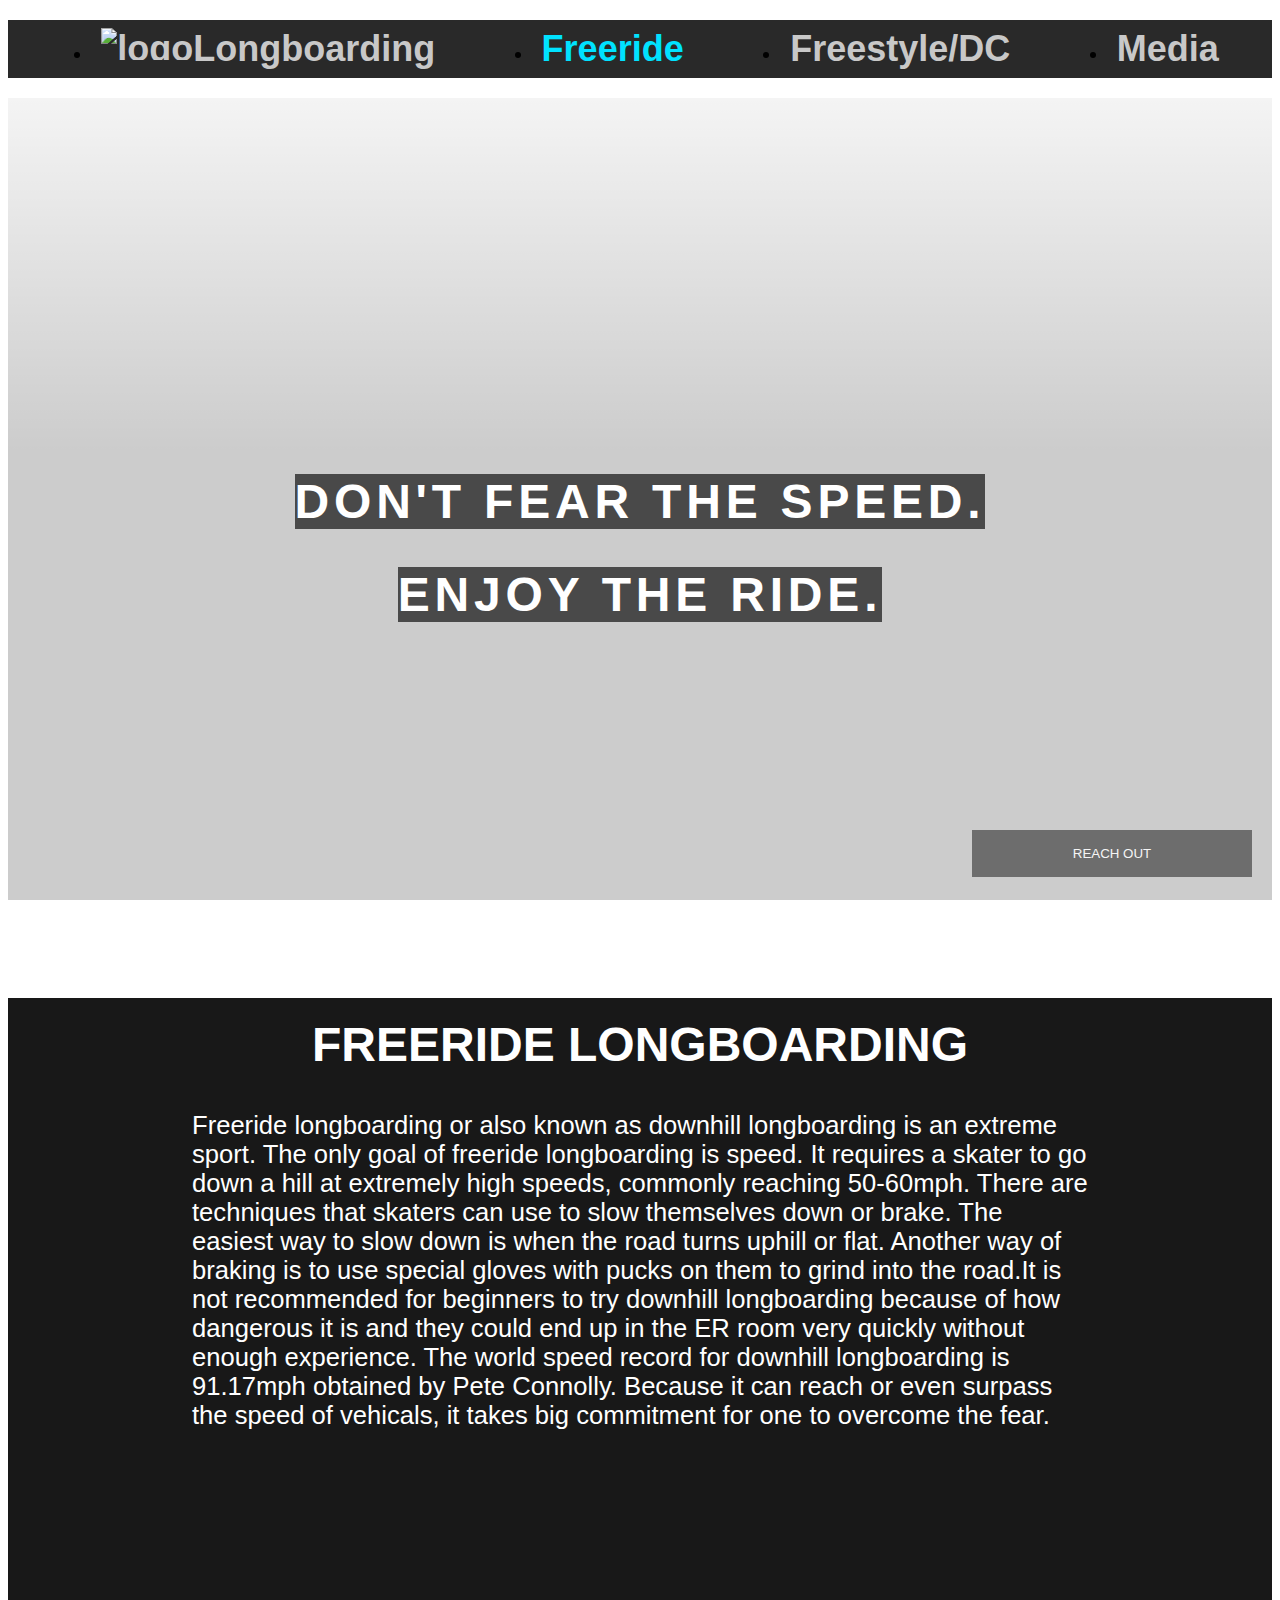
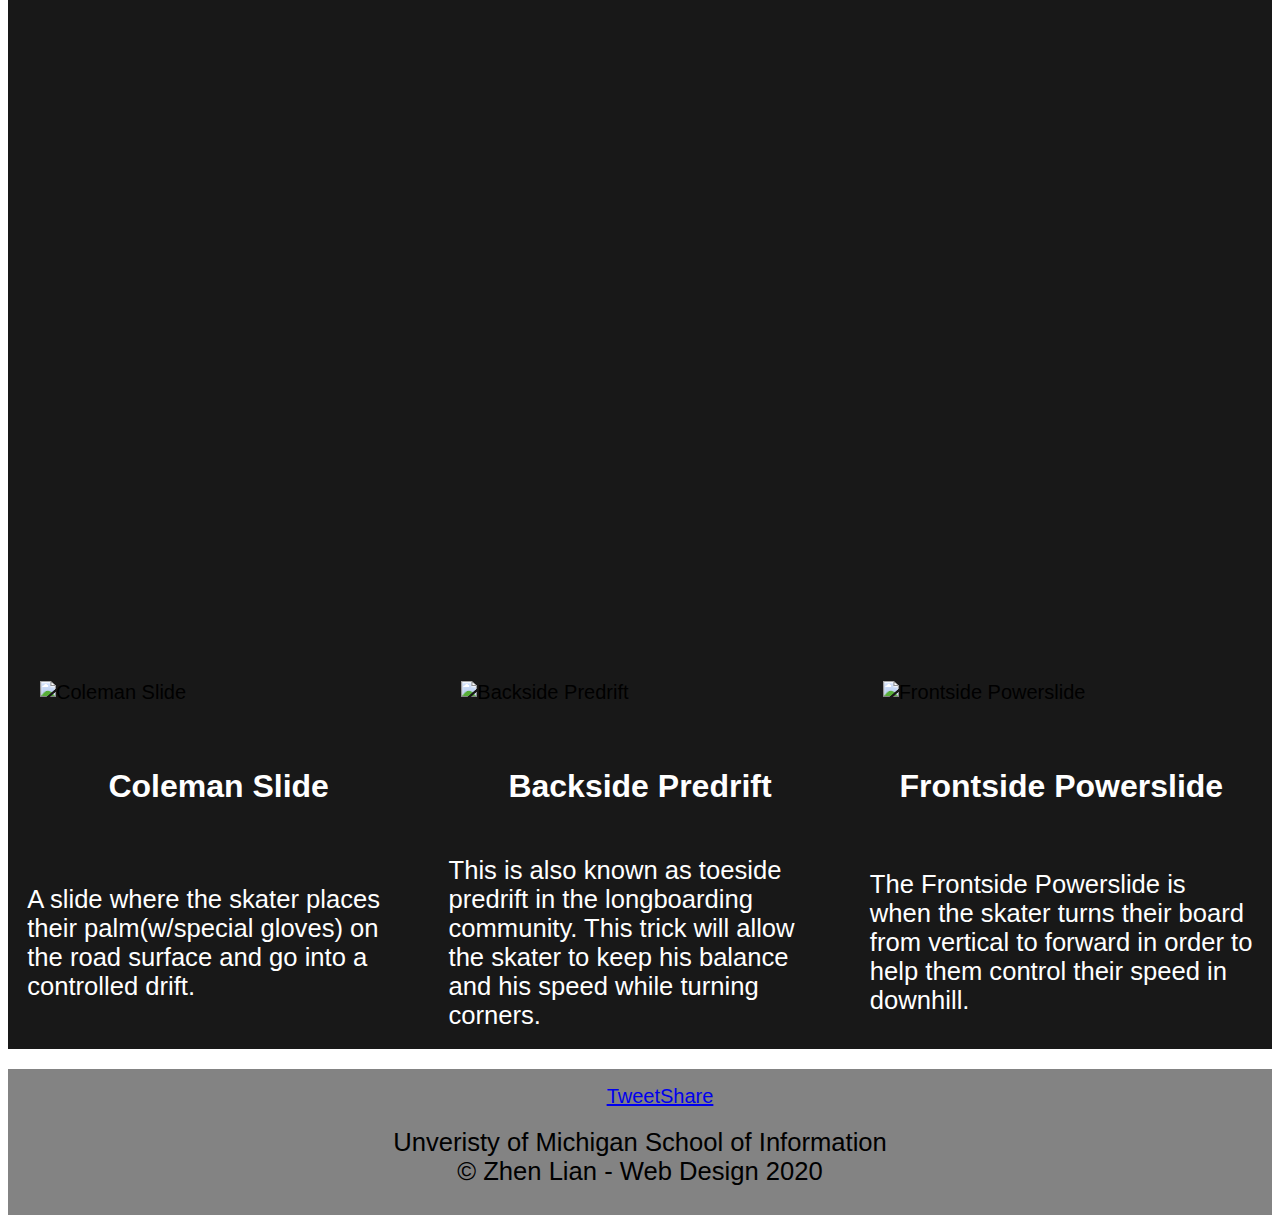
==== freeride.html @ 99d395de "freeride and dc page" ====
<!DOCTYPE html>
<html lang='en'>
    <head>
    <meta charset='utf-8'>
    <meta name='viewport' content='width=device-width, initial-scale=1.0'>
    <link rel='stylesheet' type='text/css' href='css/html5reset.css'>
    <link rel='stylesheet' type='text/css' href='css/style.css'>
    <link rel='shortcut icon' type='image/png' href='images/logo_icon.png'/> <!--http://www.clker.com/clipart-longboarding.html--><!--By Jon Schnabl 2011-->
    <script src='javascript.js'></script>
    <title>Longboarding</title>
    </head>
    <body>
        <header>
            <nav>
                <ul class='nav_bar'>
                    <li><a href='index.html'>
                        <img src='images/logo_icon.png' alt='logo' id='nav_logo'/> <!--http://www.clker.com/clipart-longboarding.html--><!--By Jon Schnabl 2011-->
                        Longboarding</a></li>
                    <li><a class='current' href='freeride.html'>Freeride</a></li>
                    <li><a href='freestyle.html'>Freestyle/DC</a></li>
                    <li><a href='media.html'>Media</a></li>
                </ul>
            </nav>
        </header>
        <main>
            <div class='parallax'>
                <h1>don't fear the speed.</h1>
                <h1>enjoy the ride.</h1>
            </div>
            <div class='freeride_content'>
                <h2>Freeride Longboarding</h2>
                <p>Freeride longboarding or also known as downhill longboarding is an extreme sport. The only goal
                    of freeride longboarding is speed. It requires a skater to go down a hill at extremely high
                    speeds, commonly reaching 50-60mph. There are techniques that skaters can use to slow themselves
                    down or brake. The easiest way to slow down is when the road turns uphill or flat. Another way
                    of braking is to use special gloves with pucks on them to grind into the road.It is not 
                    recommended for beginners to try downhill longboarding because of how dangerous it is and they 
                    could end up in the ER room very quickly without enough experience. The world speed record 
                    for downhill longboarding is 91.17mph obtained by Pete Connolly. Because it can reach or even 
                    surpass the speed of vehicals, it takes big commitment for one to overcome the fear.
                </p>
                <iframe id='yt_vid' src="https://www.youtube.com/embed/yxGcDILnf7Q" frameborder="0" allow="accelerometer; autoplay; clipboard-write; encrypted-media; gyroscope; picture-in-picture" allowfullscreen></iframe>
                <div class='img_container'>
                <div id='fr_image1'>
                    <img src='images/coleman_slide.jpg' alt='Coleman Slide'/> <!--https://commons.wikimedia.org/wiki/File:Ben_Lawson_Longbording.jpg  By: Ben Lawson-->
                </div>   
                    <h3>Coleman Slide</h3>
                    <p>A slide where the skater places their palm(w/special gloves) on the road surface and 
                        go into a controlled drift.
                    </p>
                <div id='fr_image2'>
                    <img src='images/backside_predrift.jpg' alt='Backside Predrift'/> <!--https://commons.wikimedia.org/wiki/File:Longboard.JPG  By: Calixtocapi-->
                </div>    
                    <h3>Backside Predrift</h3>
                    <p>This is also known as toeside predrift in the longboarding community. This trick will
                        allow the skater to keep his balance and his speed while turning corners.
                    </p>
                <div id='fr_image3'>    
                    <img src='images/frontside_powerslide.jpg' alt='Frontside Powerslide'/> <!--Royalty Free-->
                </div>    
                    <h3>Frontside Powerslide</h3>
                    <p>The Frontside Powerslide is when the skater turns their board from vertical to 
                        forward in order to help them control their speed in downhill.
                    </p>
                </div>
            </div>
            <div>
                <button class='open-btn' onclick='openForm()'>REACH OUT</button>
                <div class='form_popup' id = 'popup_form'>
                    <form action ='https://formspree.io/f/xjvprprk' class='form_container' method = 'POST'>
                    <fieldset>
                        <legend>Message</legend>
                        <label for="name">Your Name</label>
                        <input type="text" placeholder="Enter Your Name" id = "name" name = "Name" required>

                        <label for="email">Your Email</label>
                        <input type="email" placeholder="Enter Your Email" id = "email" name = "Email" required>

                        <label for="phone">Phone Number (ex: 123-456-7890)</label>
                        <input type="tel" id = "phone" name = "tel" placeholder="123-456-7890" pattern="[0-9]{3}-[0-9]{3}-[0-9]{4}">

                        <label for="message">Message</label>
                        <textarea id = "message" name = "Message" placeholder="Enter your message" required></textarea>

                        <input type="submit"  class='btn_send' value="Send the message">
                        <button type='submit' class='btn_cancel' onclick='closeForm()'>Close</button>
                    </fieldset>
                    </form>
                </div>
            </div>
        </main>
        <footer>
            <div class = 'social_media'>
                <ul>
                    <li> <!--Twitter share -->
                        <a href="https://twitter.com/share?ref_src=twsrc%5Etfw" class="twitter-share-button" data-text="Check out this awesome site about longboarding" data-url="https://zlian123.github.io/Final-Portfolio" data-hashtags="longboarding" data-show-count="false">Tweet</a><script async src="https://platform.twitter.com/widgets.js" charset="utf-8"></script>
                    </li>
                    <li> <!--Facebook share -->
                        <div id="fb-root"></div>
                        <script async defer crossorigin="anonymous" src="https://connect.facebook.net/en_US/sdk.js#xfbml=1&version=v8.0" nonce="elvCgFnd"></script>
                        <div class="fb-share-button" data-href="https://zlian123.github.io/Final-Portfolio" data-layout="button_count" data-size="small"><a target="_blank" href="https://www.facebook.com/sharer/sharer.php?u=https%3A%2F%2Fdevelopers.facebook.com%2Fdocs%2Fplugins%2F&amp;src=sdkpreparse" class="fb-xfbml-parse-ignore">Share</a></div>
                    </li>
                    <li> <!--Pinterest save-->
                        <script async defer src="//assets.pinterest.com/js/pinit.js"></script>
                        <a data-pin-do="buttonBookmark" href="https://www.pinterest.com/pin/create/button/"></a>
                    </li>
                </ul>
            </div>
            <p>Unveristy of Michigan School of Information <br/>
                &copy; Zhen Lian - Web Design 2020</p>
        </footer>
    </body>
</html>
---- css/style.css ----
html{
    font-family: helvetica, arial, sans-serif;
}

body{
    font-size: 16px;
}

h1, h2{
    font-size:2rem;
    color: #247bc2;
    text-transform: uppercase;
    margin: 1.2rem;
}

h3 {
    font-size: 1.5rem;
}
/* fix paragraph tabs */
p {
    margin: 1.2rem;
    font-size: 1.2rem;
}

.media_content h1 {
    text-align: center;
}

.nav_bar{
    display: flex;
    flex-wrap: wrap;
    justify-content: space-around;
    align-items: center;
    flex-direction: column;
    background-color: #292929;
}

.nav_bar img{
    height: 1.4rem;
    width: auto;
}

.nav_bar a{
    display: flex;
    padding: 0.5rem;
    font-size: 1.6rem;
    font-weight: bold;
    text-decoration: none;
    color: #c8c8c8;
    transition: 0.2s ease color;
}

.nav_bar a:hover, .nav_bar a:focus{
    color:#d87093;
}

.nav_bar .current {
    color:#00e2ff;
}

/* index page */
#longboard_video {
    width: 100%;
    height: auto;
}

#pause_video{
    position: absolute;
    padding: 0.35em 1.2em;
    border: 0.1em solid rgb(255, 255, 255, 0.5);
    margin: 0 0.3em 0.3em 0;
    border-radius: 0.3em;
    box-sizing: border-box;
    text-decoration: none;
    font-weight:300;
    font-size: 1.4rem;
    color: rgb(255, 255, 255);
    transition: all 0.2s;
    background-color: rgba(82, 82, 82, 0.3);
    }
div.overlay {
    display: flex;
    justify-content: center;
    align-items: center;
}

#pause_video:hover {
    color: #000000;
    background-color: #ffffff;
}

.index_content {
    display: grid;
    grid-template-columns: repeat(2, 1fr);
}

.index_content p {
    background: #fafafa;
    border: 10px solid #fafafa;
    outline: 3px solid #333;
    box-shadow: 15px 15px #247bc2;
    margin-bottom: 3rem;
}

.index_content h1 {
    grid-column: 1 / span 2;
    grid-row: 1 / span 1;
}

.index_content h2 {
    grid-column: 1 / span 2;
    grid-row: 4 / span 1;
}

.index_content p:first-of-type {
    grid-column: 1 / span 2;
    grid-row: 2 / span 1;
}

.index_content p:nth-of-type(2) {
    grid-column: 1 / span 2;
    grid-row: 5 / span 1;
}

#longboard{
    width: 90%;
    height: auto;
    margin: 0;
    grid-column: 1 / span 1;
    grid-row: 3 / span 1;
    border: 10px solid;
    border-image: linear-gradient(to bottom, #247bc2, #d87093 20%, rgba(0,0,0,0)) 1;
    padding: 0 0 30px;
    background-clip: content-box;
}

#skateboard {
    width: 90%;
    height: auto;
    margin: 0;
    grid-column: 2 / span 1;
    grid-row: 3 / span 1;
    border: 10px solid;
    border-image: linear-gradient(to bottom, #247bc2, #d87093 20%, rgba(0,0,0,0)) 1;
    padding: 0 0 30px;
    background-clip: content-box;
}

#surfing {
    width: 90%;
    height: auto;
    margin: 0;
    grid-column: 1 / span 1;
    grid-row: 6 / span 1;
    /* fix surfing img size */
    border: 10px solid;
    border-image: linear-gradient(to bottom, #247bc2, #d87093 20%, rgba(0,0,0,0)) 1;
    padding: 0 0 30px;
    background-clip: content-box;
}

#idownhill {
    width: 90%;
    height: auto;
    margin: 0;
    grid-column: 2 / span 1;
    grid-row: 6 / span 1;
    border: 10px solid;
    border-image: linear-gradient(to bottom, #247bc2, #d87093 20%, rgba(0,0,0,0)) 1;
    padding: 0 0 30px;
    background-clip: content-box;
}


/* freeride page */
.parallax h1{
    color:rgb(255, 255, 255);
    letter-spacing: 0.1em;
    background-color: rgba(0, 0, 0, 0.644);
}

.parallax {
    display: flex;
    align-items: center;
    justify-content: center;
    flex-direction: column;
    background-image: linear-gradient(rgba(0, 0, 0, 0)   0%, rgba(0, 0, 0, 0.2), rgba(0, 0, 0, 0.2)), url('../images/downhill.jpg'); /*Royalty Free from Unsplash*/
    min-height: 100vh;
    background-attachment: fixed;
    background-position: center;
    background-repeat: no-repeat;
    background-size: cover;
    color: white;
    letter-spacing: 0.3em;
    text-align: center;
}

.freeride_content{
    background-color: #181818;
    background-attachment: scroll;
    background-size: cover;
    display: flex;
    align-items: center;
    justify-content: center;
    flex-direction: column;
}

.freeride_content p, .freeride_content h2, .freeride_content h3{
    color: #ffffff;
    display: flex;
    justify-content: center;
}

.freeride_content iframe {
    width: 100%;
    height: 30em;
}

.freeride_content img {
    height: 100%;
    width: 90%;
    margin: 2rem;
}

/* freestyle page */
.dc_content p {
    background: #fafafa;
    border: 10px solid #fafafa;
    outline: 3px solid #333;
    box-shadow: 15px 15px #247bc2;
    margin-bottom: 3rem;
}

.video {
    padding-top: 2%;
}

.video blockquote, .video iframe {
    width: 100%;
    /* Override instagram video inline style*/
    max-height: none!important;
    max-width: none!important;
}

.video_gallery {
    width: 100%;
    display: grid;
    justify-items: start;
    grid-template-columns: 1.5fr 1fr 1.5fr;
}

.video_gallery label:first-of-type {
    grid-column: 3 / span 1;
}

.video_gallery label:nth-last-of-type(2) {
    grid-column: 2 / span 1;
}

.video_gallery label:nth-last-of-type(3) {
    grid-column: 1 / span 1;
}

.video_gallery .video {
    animation: 1200ms fadeOut ease;
    animation-fill-mode: both;
    opacity: 0;
    transition: all 300ms ease;
    grid-row: 2 / span 1;
    grid-column: 1 / span 3;
}

.video_gallery input[type='radio'] {
    opacity: 0;
}

.video_gallery label {
    color: #000000;
    font-size: 1.5rem;
    font-weight: 400;
    border-bottom: 1px outset #CCCCCC;
    width: 100%;
    grid-row: 1 / span 1;
    text-align: center;
}

.video_gallery input[type='radio']:checked+label {
    /* color: #e41f35; */
}

.video_gallery input[type='radio']:checked+label:before {
    content: '🛹';
}

#video1:checked ~ .video1, #video2:checked ~ .video2, #video3:checked ~ .video3{ /* sibling*/
    animation: 1200ms fadeIn ease;
    animation-fill-mode: both;
    opacity: 1;
}

@keyframes fadeOut {
    0% {
      display: block;
      opacity: 1;
      width: 100%;
    }
    50% {
      display: block;
      opacity: 0;
      width: 100%;
    }
    100% {
      display: none;
      opacity: 0;
      width: 0;
      height: 0;
    }
  }
  @keyframes fadeIn {
    0% {
      opacity: 0;
      width: 0;
    }
    50% {
      display: none;
      opacity: 0;
      width: 100%;
    }
    100% {
      display: block;
      height: 100%;
      opacity: 1;
      width: 100%;
    }
  }

/* fix last photo */
/* media page */
div#image_gallery {
    display: grid;
    grid-template-columns: repeat(1, 1fr);
    grid-gap: 1rem;
    grid-template-rows: repeat(1, 1fr);
}

#image_gallery .image1, #image_gallery .image2, #image_gallery .image3, #image_gallery .image4, 
#image_gallery .image5, #image_gallery .image6, #image_gallery .image7, #image_gallery .image8, 
#image_gallery .image9, #image_gallery .image10, #image_gallery .image11 {
    overflow: hidden;
}

#image_gallery .image3 {
    grid-row: 2 / span 1;
}

#image_gallery .image4 {
    grid-row: 3 / span 1;
}

#image_gallery .image6 {
    grid-row: 9 / span 1;
}

div#image_gallery img:hover{
    cursor: pointer;
    transform: scale(1.15);
    transition: 400ms ease-out;
}

div#image_gallery img {
    width: 100%;
    height: 100%;
}

/* Fix tags  */
/* Form */
.open-btn{
    background-color: #555;
    color: white;
    padding: 16px 20px;
    border: none;
    cursor: pointer;
    opacity: 0.8;
    position: fixed;
    bottom: 23px;
    right: 28px;
    width: 280px;
}

.form_popup {
    display: none;
    position: fixed;
    bottom: 0;
    right: 15px;
    border: 3px solid #f1f1f1;
    z-index: 9;
}

.form_container{
    max-width: 300px;
    padding: 10px;
    background-color: #ffffff;
}

.form_container legend {
    margin-bottom: 1rem;
    text-align: center;
}

.form_container input[type=text], .form_container input[type=email], .form_container input[type=tel], .form_container textarea{
    min-width: 17rem;
    padding: 15px;
    margin: 5px 0 22px 0;
    border: none;
    background: #f1f1f1;
  }

.form_container textarea {
    max-width: 17rem;
    min-height: 4rem;
    max-height: 27rem;
}

.btn_send{
    background-color: #4CAF50;
    color: #ffffff;
    padding: 16px 20px;
    border: none;
    cursor: pointer;
    width: 100%;
    margin-bottom:10px;
    opacity: 0.8;
}

.btn_cancel {
    background-color: #ff0000;
    color: #ffffff;
    padding: 16px 20px;
    border: none;
    cursor: pointer;
    width: 100%;
    margin-bottom:10px;
    opacity: 0.8;
}

footer {
    background-color: #838383;
	text-align: center;
    padding-bottom: 10px;
}

.social_media ul{
    display: flex;
    flex-direction: column;
    justify-content: center;
    list-style-type: none;
}

.social_media li{
    display: flex;
    align-self:center;
}

.social_media li:first-of-type {
    margin-top: 1rem;
}

/* Tablet View */
@media screen and (min-width: 680px){
    body{
        font-size: 20px;
    }

    h1, h2{
        font-size:2.3rem;
    }

    h3 {
        font-size: 1.7rem;
    }

    p {
        font-size: 1.4rem;
    }

    .nav_bar {
        display: flex;
        flex-direction: row;
    }

    .nav_bar a{
        font-size: 1.8rem;
    }

    .nav_bar img{
        height: 1.6rem;
        width: auto;
    }

    .social_media ul{
        flex-direction: row;
    }

    .social_media li{
        margin-top: 1rem;
    }

    /* tablet freeride page */
    .parallax h1{
        width: auto;
    }

    .freeride_content iframe {
        height: 40em;
    }

    /* tablet media page */
    div#image_gallery {
        grid-template-columns: repeat(2, 1fr);
        grid-template-rows: repeat(6, 1fr);
    }

    #image_gallery .image2 {
        grid-column: 2 / span 1;
        grid-row: 1 / span 2;
    }

    #image_gallery .image6 {
        grid-column:  2 / span 1;
        grid-row: 6 / span 1;
    }

    /* tablet freestyle page */
    .video_gallery label {
        font-size: 1.8rem;
    }
}

/* Desktop View */
@media screen and (min-width: 1000px){
    h1, h2{
        font-size:3rem;
    }

    h3 {
        font-size: 2rem;
    }

    p {
        font-size: 1.6rem;
    }

    .nav_bar a{
        font-size: 2.25rem;
    }

    .nav_bar img{
        height: 2rem;
        width: auto;
    }

    #pause_video {
        font-size: 2rem;
    }

    /* desktop index page */
    .index_content {
        grid-template-columns: 2fr 2fr 1fr 1fr;
    }

    .index_content h1 {
        grid-column: 1 / span 3;
    }

    .index_content h2 {
        grid-column: 1 / span 3;
        grid-row: 4 / span 1;
    }

    .index_content p:first-of-type {
        grid-column: 1 / span 2;
        grid-row: 2 / span 2;
        overflow: hidden;
    }

    .index_content p:nth-of-type(2) {
        grid-column: 1 / span 2;
        grid-row: 5 / span 2;
    }

    #longboard{
        margin: 1.5rem;
        grid-column: 3 / span 2;
        grid-row: 2 / span 1;
        align-self: center;
    }

    #skateboard {
        margin: 1.5rem;
        grid-column: 3 / span 2;
        grid-row: 3 / span 1;
        align-self: center;
    }
        
    #surfing {
        margin: 1.5rem;
        grid-column: 3 / span 2;
        grid-row: 5 / span 1;
        align-self: center;
    }
    
    #idownhill {
        margin: 1.5rem;
        grid-column: 3 / span 2;
        grid-row: 6 / span 1;
        align-self: center;
    }

    /* desktop freeride page */
    .freeride_content #yt_vid {
        max-width: 50em;
        max-height: 100%;
    }

    .freeride_content p {
        max-width: 35em;
        max-height: 100%;
        align-items: center;
    }

    .img_container{
        display: grid;
        grid-template-columns: 1fr 1fr 1fr;

    }

    .img_container #fr_image1 {
        grid-column: 1 / span 1;
        grid-row: 1 / span 1;
        width: 100%;
        height: 90%;
    }

    .img_container #fr_image2 {
        grid-column: 2 / span 1;
        grid-row: 1 / span 1;
        width: 100%;
        height: 90%;
    }

    .img_container #fr_image3 {
        grid-column: 3 / span 1;
        grid-row: 1 / span 1;
        width: 100%;
        height: 90%;
    }

    .img_container h3:nth-of-type(1){
        grid-row: 2 / span 1;
        grid-column: 1 / span 1;
    }

    .img_container p:nth-of-type(1) {
        grid-row: 3 / span 1;
        grid-column: 1 / span 1;
    }

    .img_container h3:nth-of-type(2){
        grid-row: 2 / span 1;
        grid-column: 2 / span 1;
    }

    .img_container p:nth-of-type(2) {
        grid-row: 3 / span 1;
        grid-column: 2 / span 1;
    }

    .img_container h3:nth-of-type(3){
        grid-row: 2 / span 1;
        grid-column: 3 / span 1;
    }

    .img_container p:nth-of-type(3) {
        grid-row: 3 / span 1;
        grid-column: 3 / span 1;
    }

    .dc_content {
        display: grid;
        grid-template-columns: 1fr 1fr;
    }

    .dc_content h1 {
        grid-column: 1 / span 2;
        grid-row: 1 / span 1;
        justify-self: center;
    }

    .dc_content p:first-of-type {
        grid-column: 1 / span 1;
        grid-row: 2 / span 1;
    }

    /* desktop freestyle page */
    .dc_content p:nth-of-type(2) {
        grid-column: 2 / span 1;
        grid-row: 2 / span 1;
    }

    .video_gallery {
        display: flex;
        flex-direction: column;
        text-align: center;
        align-items: center;
    }
    .video blockquote, .video iframe {
        /* width: 80% !important; */
    }

    .video_gallery label {
        width: 20%;
    }

    .video1, .video2, .video3 {
        width:90%!important;
    }

    /* desktop media page */
    div#image_gallery {
        grid-template-columns: repeat(3, 1fr);
        grid-template-rows: repeat(4, 1fr);
    }

    #image_gallery .image2 {
        grid-row: 2 / span 2;
        grid-column: 2 / span 1;
    }

    #image_gallery .image1 {
        grid-column: 2 / span 1;
        grid-row: 1 / span 1;
    }

    #image_gallery .image3 {
        grid-column: 1 / span 1;
        grid-row: 1 / span 1;
    }

    #image_gallery .image4 {
        grid-column: 3 / span 1;
        grid-row: 1 / span 1;
    }

    #image_gallery .image6 {
        grid-column: 1 / span 1;
        grid-row: 4 / span 1;
    }
}

/* Large screen */
@media screen and (min-width: 1200px) {

}

/* Super large screen */
@media screen and (min-width: 1600px){
    .index_content {
        grid-template-columns: repeat(4, 1fr);
    }
    .index_content h1 {
        grid-column: 1 / span 2;
        grid-row: 1 / span 1;
    }
    
    .index_content h2 {
        grid-column: 3 / span 2;
        grid-row: 4 / span 1;
    }
     
    .index_content p:first-of-type {
        grid-row: 2 / span 1;
    }

    .index_content p:nth-of-type(2) {
        grid-column: 3 / span 2;
        grid-row: 5 / span 1;
    }
    
    #longboard{
        grid-column: 3 / span 1;
        grid-row: 2 / span 1;
    }
    
    #skateboard {
        grid-column: 4 / span 1;
        grid-row: 2 / span 1;
    }
    
    #surfing {
        margin: 1.5rem;
        grid-column: 1 / span 1;
        grid-row: 5 / span 1;
    }
    
    #idownhill {
        grid-column: 2 / span 1;
        grid-row: 5 / span 1;
    }

    /* freestyle page */
    .video1, .video2, .video3 {
        width:70%!important;
    }
}

@media screen and (prefers-reduced-motion: reduce){
    main .freeride_content{
        scroll-behavior: auto; /* Removes scroll animation */
    }
  
    /* .skip a{
      -webkit-transition: none;
      transition: none;        
     } */
  
    /*Turn off parallax*/
    main .parallax {
      background-attachment: initial;
    }
  }
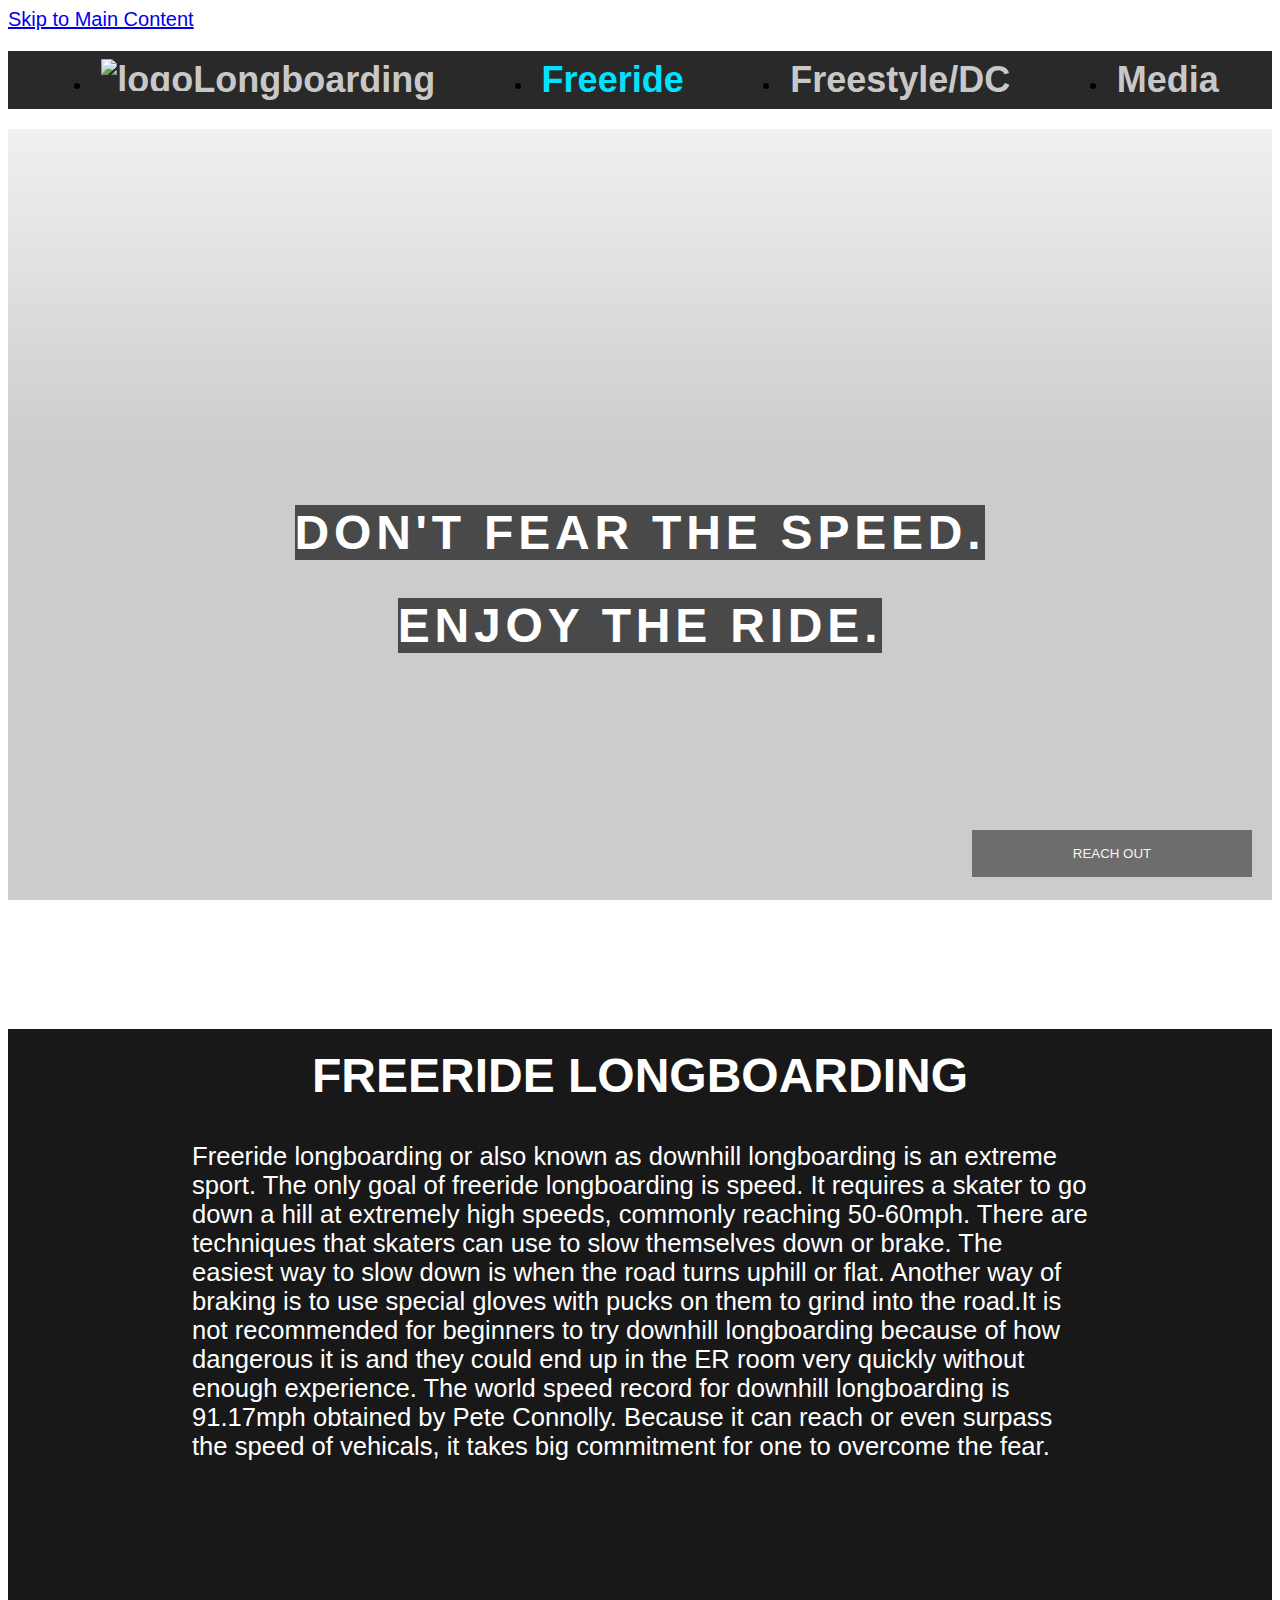
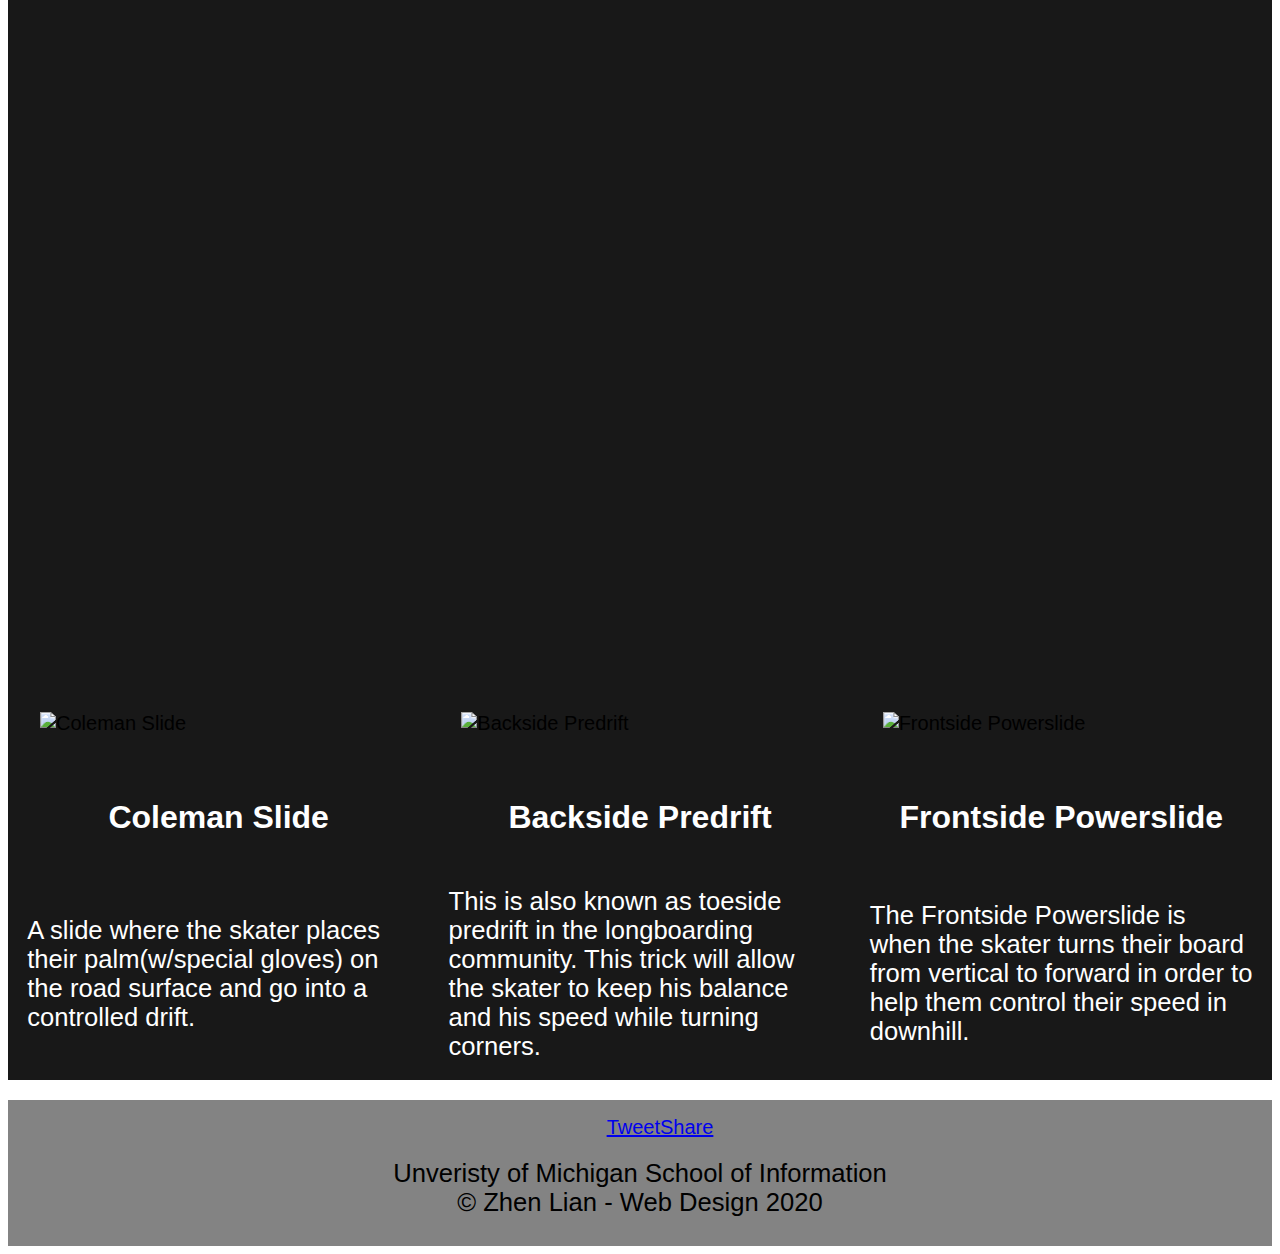
==== commit 669b0e28: "google analytics" ====
--- a/freeride.html
+++ b/freeride.html
@@ -7,10 +7,19 @@
     <link rel='stylesheet' type='text/css' href='css/style.css'>
     <link rel='shortcut icon' type='image/png' href='images/logo_icon.png'/> <!--http://www.clker.com/clipart-longboarding.html--><!--By Jon Schnabl 2011-->
     <script src='javascript.js'></script>
+    <!-- Global site tag (gtag.js) - Google Analytics -->
+    <script async src="https://www.googletagmanager.com/gtag/js?id=UA-184202126-2"></script>
+    <script>
+    window.dataLayer = window.dataLayer || [];
+    function gtag(){dataLayer.push(arguments);}
+    gtag('js', new Date());
+    gtag('config', 'UA-184202126-2');
+    </script>
     <title>Longboarding</title>
     </head>
     <body>
         <header>
+            <div class='skip'><a href='#main'>Skip to Main Content</a></div>
             <nav>
                 <ul class='nav_bar'>
                     <li><a href='index.html'>
@@ -27,7 +36,7 @@
                 <h1>don't fear the speed.</h1>
                 <h1>enjoy the ride.</h1>
             </div>
-            <div class='freeride_content'>
+            <div class='freeride_content' id='main'>
                 <h2>Freeride Longboarding</h2>
                 <p>Freeride longboarding or also known as downhill longboarding is an extreme sport. The only goal
                     of freeride longboarding is speed. It requires a skater to go down a hill at extremely high
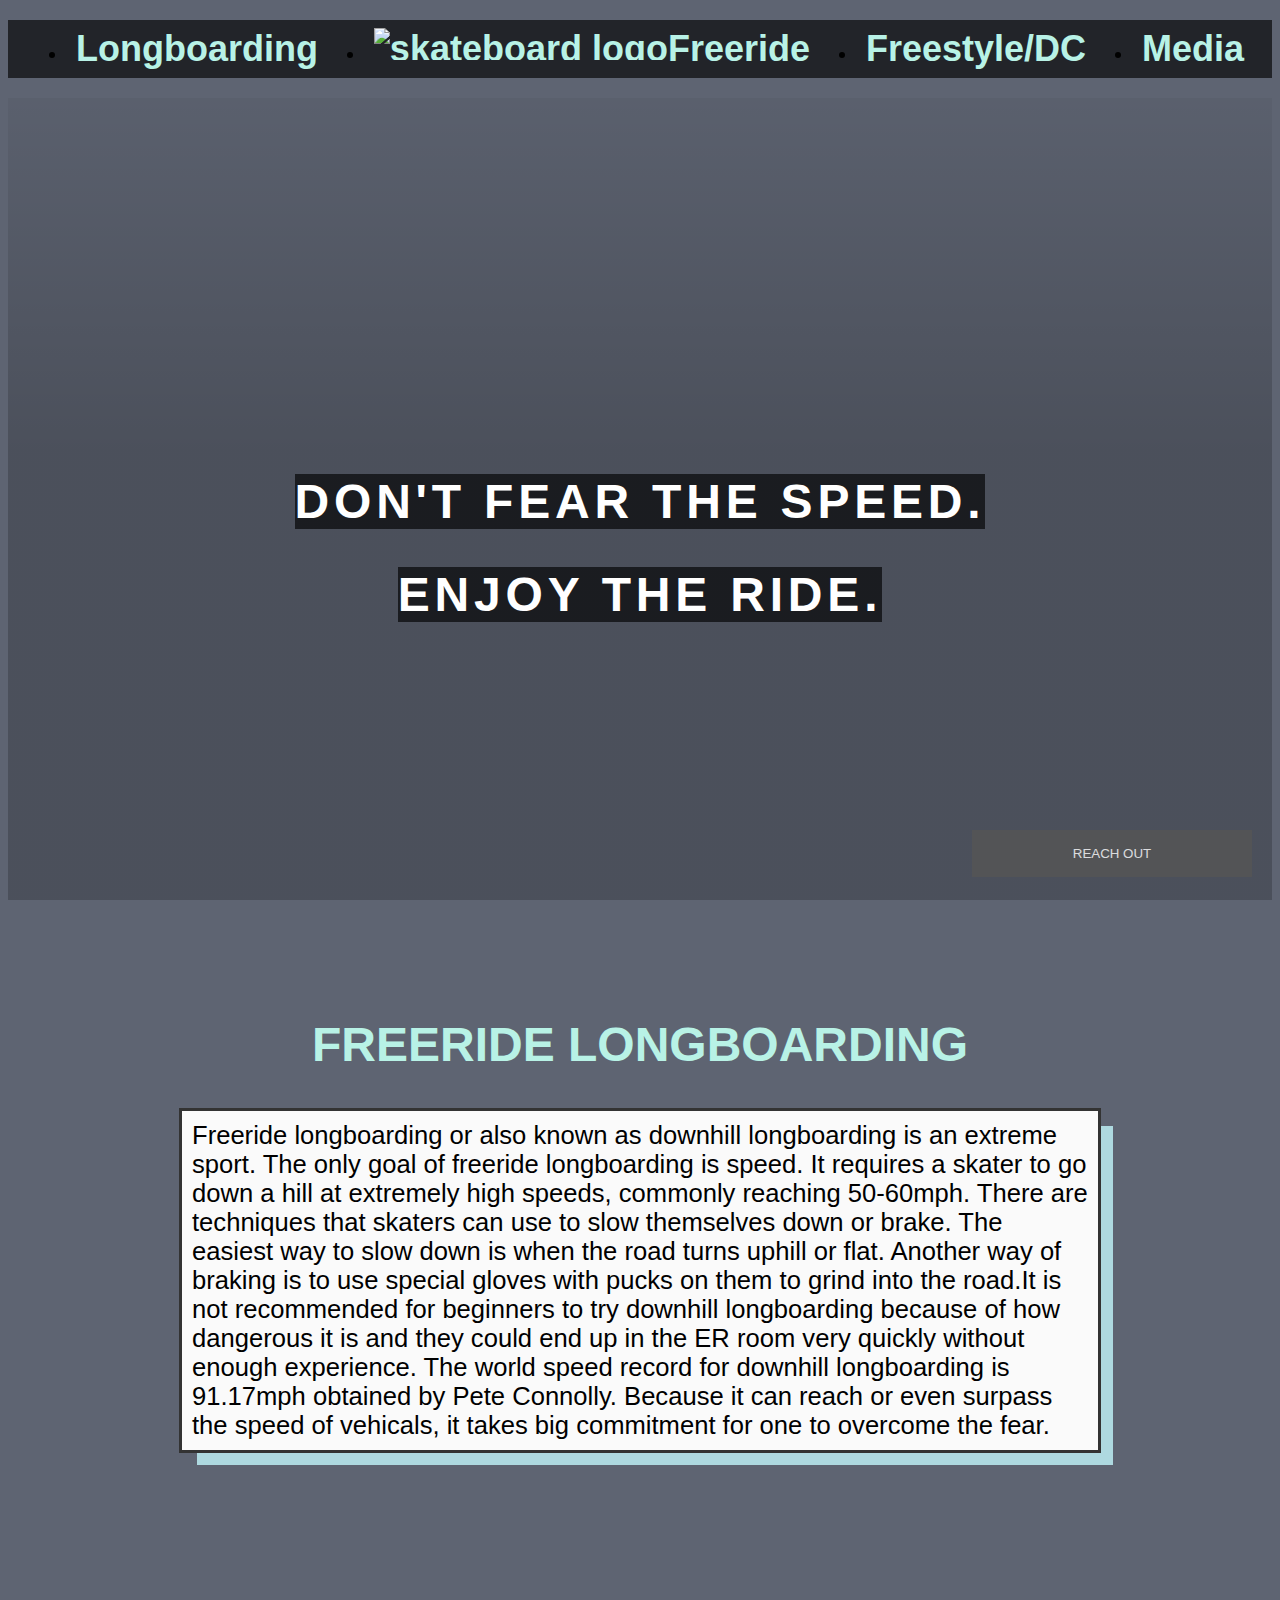
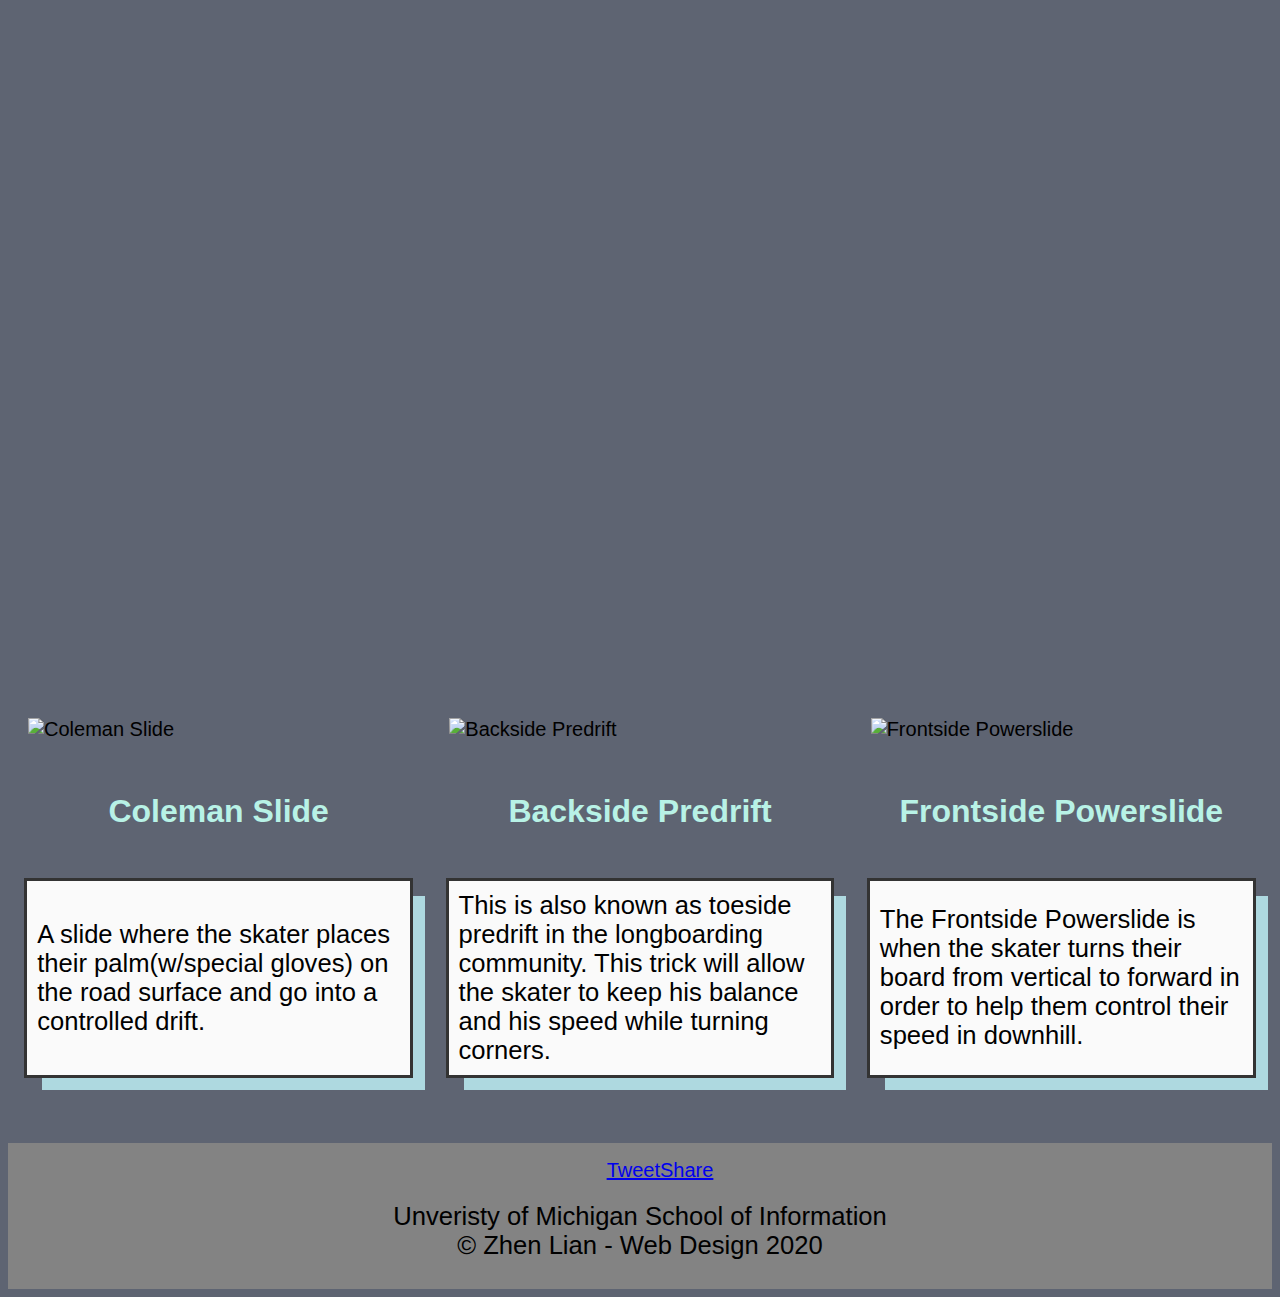
==== commit ddea860b: "tabindex and flipcard" ====
--- a/freeride.html
+++ b/freeride.html
@@ -8,12 +8,13 @@
     <link rel='shortcut icon' type='image/png' href='images/logo_icon.png'/> <!--http://www.clker.com/clipart-longboarding.html--><!--By Jon Schnabl 2011-->
     <script src='javascript.js'></script>
     <!-- Global site tag (gtag.js) - Google Analytics -->
-    <script async src="https://www.googletagmanager.com/gtag/js?id=UA-184202126-2"></script>
+    <script async src="https://www.googletagmanager.com/gtag/js?id=G-Y7RCVG3DGY"></script>
     <script>
     window.dataLayer = window.dataLayer || [];
     function gtag(){dataLayer.push(arguments);}
     gtag('js', new Date());
-    gtag('config', 'UA-184202126-2');
+
+    gtag('config', 'G-Y7RCVG3DGY');
     </script>
     <title>Longboarding</title>
     </head>
@@ -22,10 +23,9 @@
             <div class='skip'><a href='#main'>Skip to Main Content</a></div>
             <nav>
                 <ul class='nav_bar'>
-                    <li><a href='index.html'>
-                        <img src='images/logo_icon.png' alt='logo' id='nav_logo'/> <!--http://www.clker.com/clipart-longboarding.html--><!--By Jon Schnabl 2011-->
-                        Longboarding</a></li>
-                    <li><a class='current' href='freeride.html'>Freeride</a></li>
+                    <li><a href='index.html'>Longboarding</a></li>
+                    <li><a class='current' href='freeride.html'>
+                        <img src='images/logo_icon.png' alt='skateboard logo' id='nav_logo'/> <!--http://www.clker.com/clipart-longboarding.html--><!--By Jon Schnabl 2011-->Freeride</a></li>
                     <li><a href='freestyle.html'>Freestyle/DC</a></li>
                     <li><a href='media.html'>Media</a></li>
                 </ul>
--- a/css/style.css
+++ b/css/style.css
@@ -4,19 +4,21 @@
 
 body{
     font-size: 16px;
+    background-color: #5E6472;
 }
 
 h1, h2{
     font-size:2rem;
-    color: #247bc2;
+    color: #B8F2E6;
     text-transform: uppercase;
     margin: 1.2rem;
 }
 
 h3 {
     font-size: 1.5rem;
-}
-/* fix paragraph tabs */
+    color: #B8F2E6;
+}
+
 p {
     margin: 1.2rem;
     font-size: 1.2rem;
@@ -32,7 +34,7 @@
     justify-content: space-around;
     align-items: center;
     flex-direction: column;
-    background-color: #292929;
+    background-color: #222429;
 }
 
 .nav_bar img{
@@ -46,16 +48,32 @@
     font-size: 1.6rem;
     font-weight: bold;
     text-decoration: none;
-    color: #c8c8c8;
+    color: #B8F2E6;
     transition: 0.2s ease color;
 }
 
 .nav_bar a:hover, .nav_bar a:focus{
-    color:#d87093;
+    color:#FFA69E;
 }
 
 .nav_bar .current {
-    color:#00e2ff;
+    color:#B8F2E6;
+}
+
+.skip a{
+    background: white;
+    left: 0;
+    padding: 6px;
+    -webkit-transition: top 1s ease-out;
+    transition: top 1s ease-out;
+    z-index: 1;
+    position: absolute;
+    top: -40px;
+    border: 2px solid;
+}
+
+.skip a:focus{
+    top: 0px;
 }
 
 /* index page */
@@ -76,7 +94,7 @@
     font-size: 1.4rem;
     color: rgb(255, 255, 255);
     transition: all 0.2s;
-    background-color: rgba(82, 82, 82, 0.3);
+    background-color: rgba(94, 100, 114, 0.3);
     }
 div.overlay {
     display: flex;
@@ -85,8 +103,8 @@
 }
 
 #pause_video:hover {
-    color: #000000;
-    background-color: #ffffff;
+    color: #FAF3DD;
+    background-color: #5E6472;
 }
 
 .index_content {
@@ -98,7 +116,7 @@
     background: #fafafa;
     border: 10px solid #fafafa;
     outline: 3px solid #333;
-    box-shadow: 15px 15px #247bc2;
+    box-shadow: 15px 15px #AED9E0;
     margin-bottom: 3rem;
 }
 
@@ -128,8 +146,8 @@
     margin: 0;
     grid-column: 1 / span 1;
     grid-row: 3 / span 1;
-    border: 10px solid;
-    border-image: linear-gradient(to bottom, #247bc2, #d87093 20%, rgba(0,0,0,0)) 1;
+    border: 6px solid;
+    border-image: linear-gradient(to bottom, #AED9E0, #FFA69E 20%, rgba(0,0,0,0)) 1;
     padding: 0 0 30px;
     background-clip: content-box;
 }
@@ -140,8 +158,8 @@
     margin: 0;
     grid-column: 2 / span 1;
     grid-row: 3 / span 1;
-    border: 10px solid;
-    border-image: linear-gradient(to bottom, #247bc2, #d87093 20%, rgba(0,0,0,0)) 1;
+    border: 6px solid;
+    border-image: linear-gradient(to bottom, #AED9E0, #FFA69E 20%, rgba(0,0,0,0)) 1;
     padding: 0 0 30px;
     background-clip: content-box;
 }
@@ -153,8 +171,8 @@
     grid-column: 1 / span 1;
     grid-row: 6 / span 1;
     /* fix surfing img size */
-    border: 10px solid;
-    border-image: linear-gradient(to bottom, #247bc2, #d87093 20%, rgba(0,0,0,0)) 1;
+    border: 6px solid;
+    border-image: linear-gradient(to bottom, #AED9E0, #FFA69E 20%, rgba(0,0,0,0)) 1;
     padding: 0 0 30px;
     background-clip: content-box;
 }
@@ -165,12 +183,74 @@
     margin: 0;
     grid-column: 2 / span 1;
     grid-row: 6 / span 1;
-    border: 10px solid;
-    border-image: linear-gradient(to bottom, #247bc2, #d87093 20%, rgba(0,0,0,0)) 1;
+    border: 6px solid;
+    border-image: linear-gradient(to bottom, #AED9E0, #FFA69E 20%, rgba(0,0,0,0)) 1;
     padding: 0 0 30px;
     background-clip: content-box;
 }
 
+.flip_card_section {
+    display: flex;
+    flex-direction: column;
+    justify-content: center;
+    align-items: center;
+}
+
+.flip_card_flexbox{
+    display: flex;
+    flex-wrap: wrap;
+    justify-content: center;
+}
+
+.flip_card {
+    background-color: transparent;
+    width: 300px;
+    height: 300px;
+    perspective: 1000px;
+    margin: 1em;
+}
+
+.flip_card_inner {
+    position: relative;
+    width: 100%;
+    height: 100%;
+    text-align: center;
+    transition: transform 0.6s;
+    transform-style: preserve-3d;
+    box-shadow: 0 4px 8px 0 rgba(216, 112, 147, 0.);
+}
+
+.flip_card:hover .flip_card_inner, 
+.flip_card:focus-within .flip_card_inner{
+    transform: rotateY(180deg);
+}
+
+.flip_card_front, .flip_card_back {
+    position: absolute;
+    width: 100%;
+    height: 100%;
+    -webkit-backface-visibility: hidden;
+    backface-visibility: hidden;
+}
+
+.flip_card_back {
+    background-color: #B8F2E6;
+    color: white;
+    transform: rotateY(180deg);
+}
+
+.flip_card_images {
+    width:300px;
+    height:300px;
+    background-color: white;
+}
+
+.flip_card h3 {
+    color: #18373b;
+    font-family: Comic Sans MS;
+    margin-top: 19%;
+    font-size: 3em;
+}
 
 /* freeride page */
 .parallax h1{
@@ -196,7 +276,7 @@
 }
 
 .freeride_content{
-    background-color: #181818;
+    background-color: #5E6472;
     background-attachment: scroll;
     background-size: cover;
     display: flex;
@@ -206,9 +286,16 @@
 }
 
 .freeride_content p, .freeride_content h2, .freeride_content h3{
-    color: #ffffff;
     display: flex;
     justify-content: center;
+}
+
+.freeride_content p {
+    background: #fafafa;
+    border: 10px solid #fafafa;
+    outline: 3px solid #333;
+    box-shadow: 15px 15px #AED9E0;
+    margin-bottom: 3rem;
 }
 
 .freeride_content iframe {
@@ -219,7 +306,7 @@
 .freeride_content img {
     height: 100%;
     width: 90%;
-    margin: 2rem;
+    margin: 20px;
 }
 
 /* freestyle page */
@@ -227,7 +314,7 @@
     background: #fafafa;
     border: 10px solid #fafafa;
     outline: 3px solid #333;
-    box-shadow: 15px 15px #247bc2;
+    box-shadow: 15px 15px #AED9E0;
     margin-bottom: 3rem;
 }
 
@@ -247,18 +334,19 @@
     display: grid;
     justify-items: start;
     grid-template-columns: 1.5fr 1fr 1.5fr;
-}
-
-.video_gallery label:first-of-type {
+    overflow: hidden;
+}
+
+.video1 {
+    grid-column: 1 / span 1;
+}
+
+.video2 {
+    grid-column: 2 / span 1;
+}
+
+.video3 {
     grid-column: 3 / span 1;
-}
-
-.video_gallery label:nth-last-of-type(2) {
-    grid-column: 2 / span 1;
-}
-
-.video_gallery label:nth-last-of-type(3) {
-    grid-column: 1 / span 1;
 }
 
 .video_gallery .video {
@@ -275,7 +363,7 @@
 }
 
 .video_gallery label {
-    color: #000000;
+    color: #FFA69E;
     font-size: 1.5rem;
     font-weight: 400;
     border-bottom: 1px outset #CCCCCC;
@@ -285,7 +373,7 @@
 }
 
 .video_gallery input[type='radio']:checked+label {
-    /* color: #e41f35; */
+    color: #B8F2E6;
 }
 
 .video_gallery input[type='radio']:checked+label:before {
@@ -333,6 +421,8 @@
       width: 100%;
     }
   }
+  /* fix comments instagram */
+  /* fix dc page indexing on labels */
 
 /* fix last photo */
 /* media page */
@@ -347,6 +437,10 @@
 #image_gallery .image5, #image_gallery .image6, #image_gallery .image7, #image_gallery .image8, 
 #image_gallery .image9, #image_gallery .image10, #image_gallery .image11 {
     overflow: hidden;
+}
+
+.image11 {
+    margin-bottom: 20px;
 }
 
 #image_gallery .image3 {
@@ -513,6 +607,17 @@
     .freeride_content iframe {
         height: 40em;
     }
+    
+    .image6 {
+        margin-bottom: 20px;
+    }
+    
+    /* tablet freestyle page */
+    .video_gallery label {
+        font-size: 1.8rem;
+        font-family: 'Courier New', Courier, monospace;
+        font-weight: bold;
+    }
 
     /* tablet media page */
     div#image_gallery {
@@ -528,11 +633,6 @@
     #image_gallery .image6 {
         grid-column:  2 / span 1;
         grid-row: 6 / span 1;
-    }
-
-    /* tablet freestyle page */
-    .video_gallery label {
-        font-size: 1.8rem;
     }
 }
 
@@ -655,6 +755,10 @@
         height: 90%;
     }
 
+    .image10 {
+        margin-bottom: 20px;
+    }
+
     .img_container h3:nth-of-type(1){
         grid-row: 2 / span 1;
         grid-column: 1 / span 1;
@@ -685,6 +789,7 @@
         grid-column: 3 / span 1;
     }
 
+    /* desktop freestyle page */
     .dc_content {
         display: grid;
         grid-template-columns: 1fr 1fr;
@@ -701,7 +806,6 @@
         grid-row: 2 / span 1;
     }
 
-    /* desktop freestyle page */
     .dc_content p:nth-of-type(2) {
         grid-column: 2 / span 1;
         grid-row: 2 / span 1;
@@ -713,16 +817,14 @@
         text-align: center;
         align-items: center;
     }
-    .video blockquote, .video iframe {
-        /* width: 80% !important; */
-    }
 
     .video_gallery label {
         width: 20%;
     }
 
-    .video1, .video2, .video3 {
+    .video2, .video3 {
         width:90%!important;
+        padding:5px;
     }
 
     /* desktop media page */
@@ -759,7 +861,8 @@
 
 /* Large screen */
 @media screen and (min-width: 1200px) {
-
+    /* index page */
+    
 }
 
 /* Super large screen */
@@ -814,17 +917,36 @@
 }
 
 @media screen and (prefers-reduced-motion: reduce){
-    main .freeride_content{
+    main .freeride_content {
         scroll-behavior: auto; /* Removes scroll animation */
     }
   
-    /* .skip a{
-      -webkit-transition: none;
-      transition: none;        
-     } */
+    .skip a {
+        -webkit-transition: none;
+        transition: none;        
+    }
+
+    .nav_bar a {
+        -webkit-transition: none;
+        transition: none;    
+    }
+
+    #pause_video {
+        -webkit-transition: none;
+        transition: none; 
+    }
+
+    div#image_gallery img:hover {
+        -webkit-transition: none;
+        transition: none;    
+    }
   
     /*Turn off parallax*/
     main .parallax {
       background-attachment: initial;
     }
+
+    .video_gallery .video {
+        animation-duration: 0ms !important;
+      }
   }
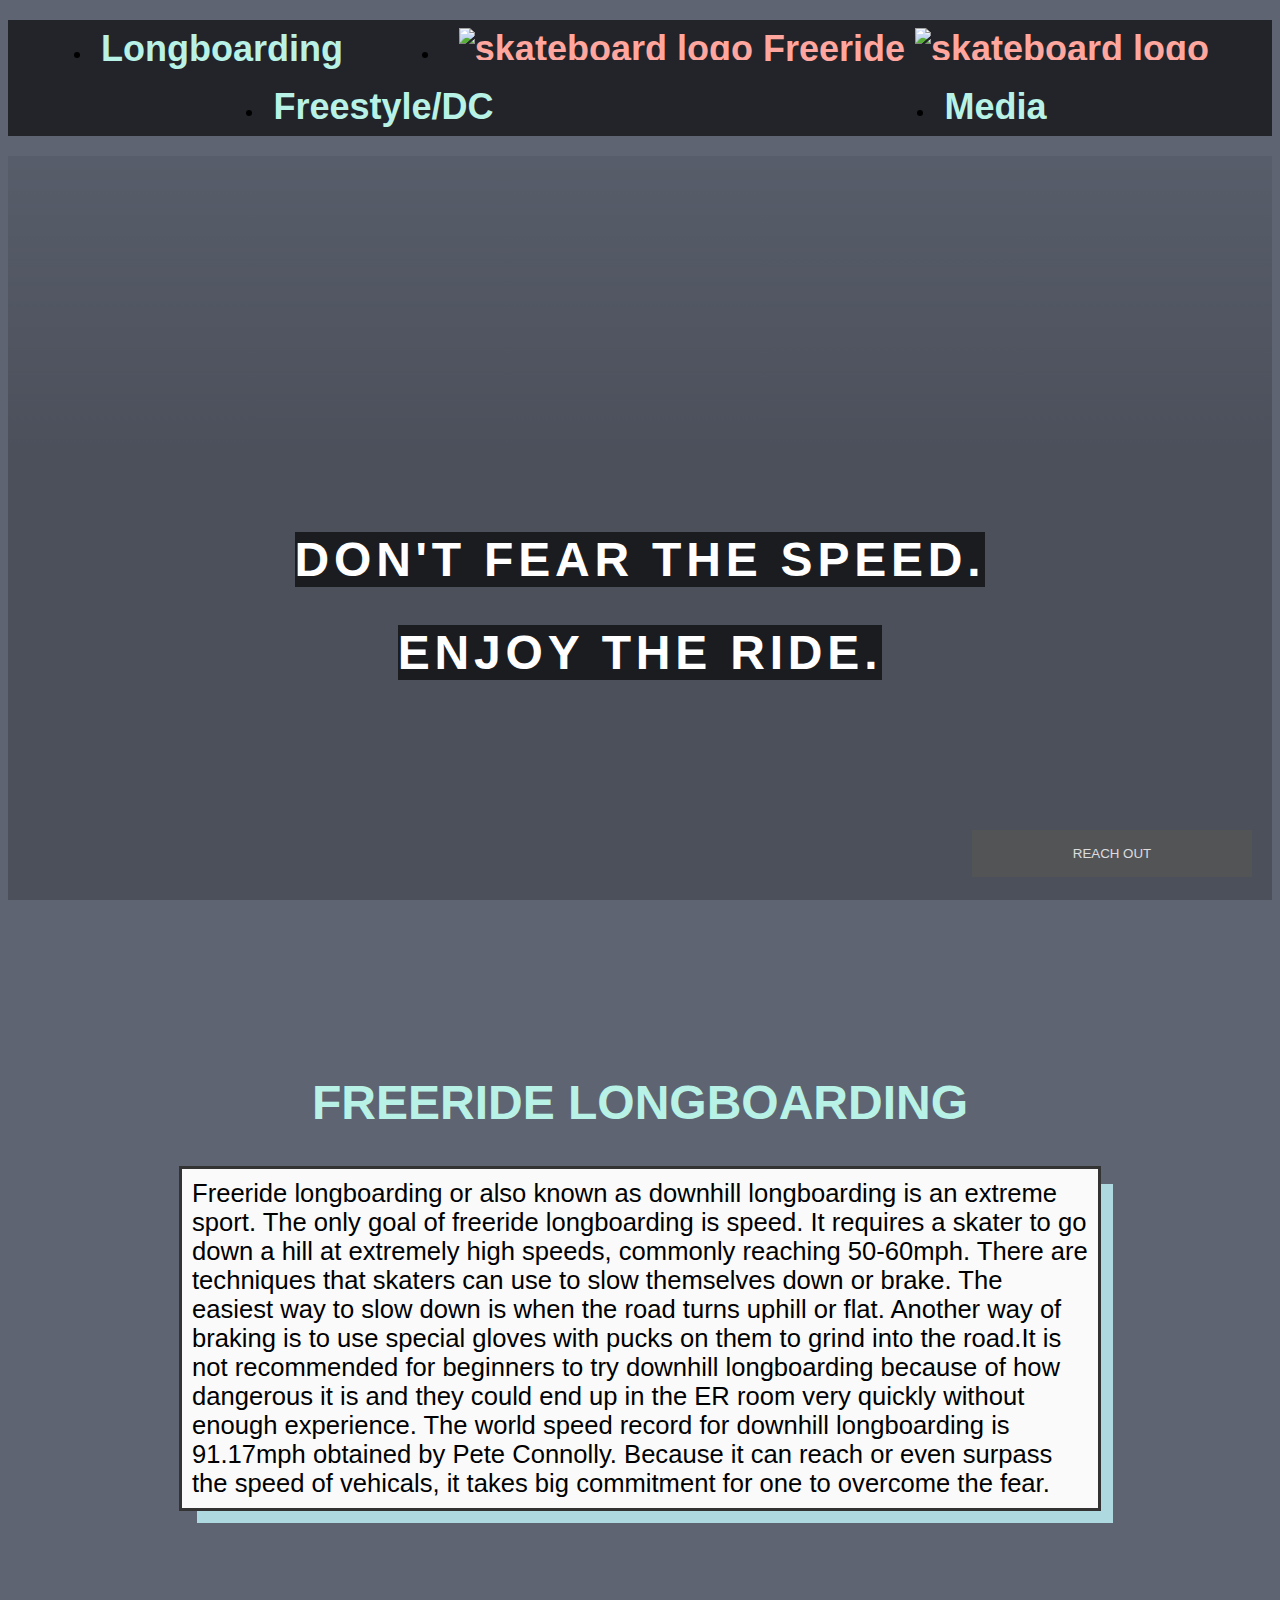
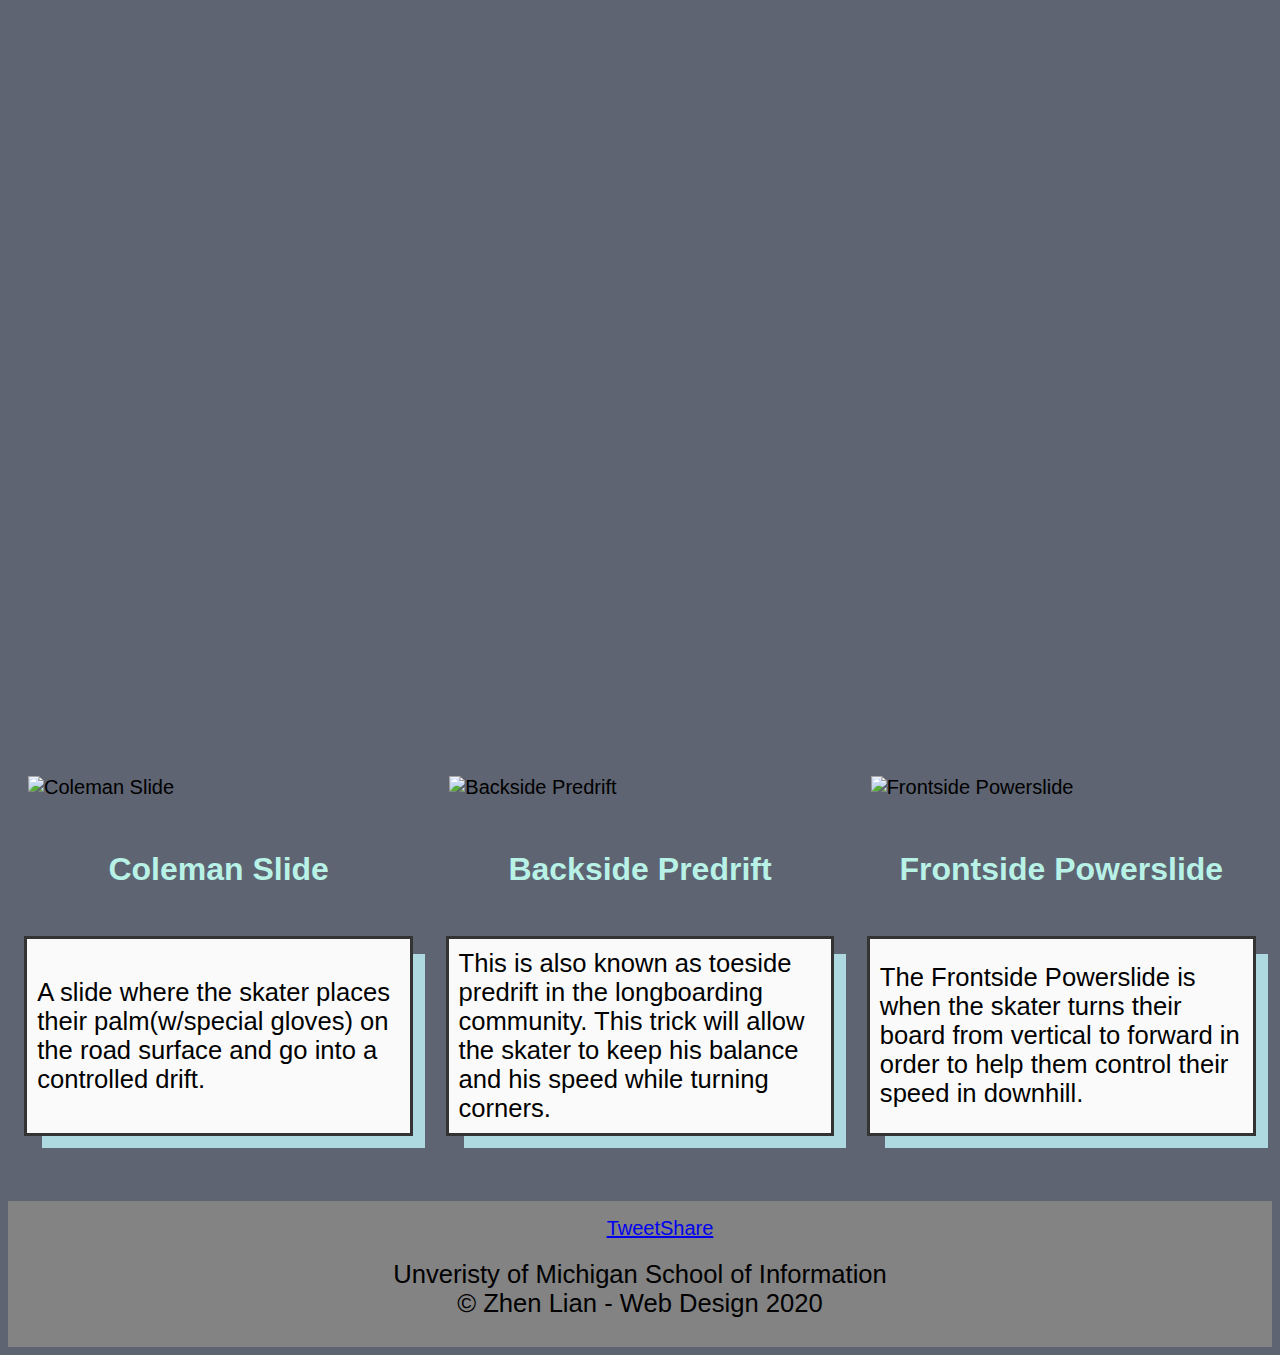
==== commit 107ef307: "logo animation" ====
--- a/freeride.html
+++ b/freeride.html
@@ -25,7 +25,8 @@
                 <ul class='nav_bar'>
                     <li><a href='index.html'>Longboarding</a></li>
                     <li><a class='current' href='freeride.html'>
-                        <img src='images/logo_icon.png' alt='skateboard logo' id='nav_logo'/> <!--http://www.clker.com/clipart-longboarding.html--><!--By Jon Schnabl 2011-->Freeride</a></li>
+                        <img src='images/logo_icon.png' alt='skateboard logo' id='nav_logo'/> <!--http://www.clker.com/clipart-longboarding.html--><!--By Jon Schnabl 2011-->
+                        Freeride<img src='images/logo_icon.png' alt='skateboard logo' id='nav_logo'/></a></li>
                     <li><a href='freestyle.html'>Freestyle/DC</a></li>
                     <li><a href='media.html'>Media</a></li>
                 </ul>
@@ -48,7 +49,7 @@
                     for downhill longboarding is 91.17mph obtained by Pete Connolly. Because it can reach or even 
                     surpass the speed of vehicals, it takes big commitment for one to overcome the fear.
                 </p>
-                <iframe id='yt_vid' src="https://www.youtube.com/embed/yxGcDILnf7Q" frameborder="0" allow="accelerometer; autoplay; clipboard-write; encrypted-media; gyroscope; picture-in-picture" allowfullscreen></iframe>
+                <iframe id='yt_vid' src="https://www.youtube.com/embed/yxGcDILnf7Q" title='freeriding' frameborder="0" allow="accelerometer; autoplay; clipboard-write; encrypted-media; gyroscope; picture-in-picture" allowfullscreen></iframe>
                 <div class='img_container'>
                 <div id='fr_image1'>
                     <img src='images/coleman_slide.jpg' alt='Coleman Slide'/> <!--https://commons.wikimedia.org/wiki/File:Ben_Lawson_Longbording.jpg  By: Ben Lawson-->
--- a/css/style.css
+++ b/css/style.css
@@ -40,6 +40,20 @@
 .nav_bar img{
     height: 1.4rem;
     width: auto;
+    animation-name: spin;
+    animation-duration: 4000ms;
+    animation-iteration-count: infinite;
+    animation-timing-function: linear;
+    margin: 0 10px 0 10px;
+}
+
+@keyframes spin {
+    from {
+        transform: rotate(0deg);
+    }
+    to {
+        transform: rotate(360deg);
+    }
 }
 
 .nav_bar a{
@@ -57,7 +71,7 @@
 }
 
 .nav_bar .current {
-    color:#B8F2E6;
+    color:#FFA69E;
 }
 
 .skip a{
@@ -560,7 +574,7 @@
 }
 
 /* Tablet View */
-@media screen and (min-width: 680px){
+@media screen and (min-width: 740px){
     body{
         font-size: 20px;
     }
@@ -859,12 +873,6 @@
     }
 }
 
-/* Large screen */
-@media screen and (min-width: 1200px) {
-    /* index page */
-    
-}
-
 /* Super large screen */
 @media screen and (min-width: 1600px){
     .index_content {
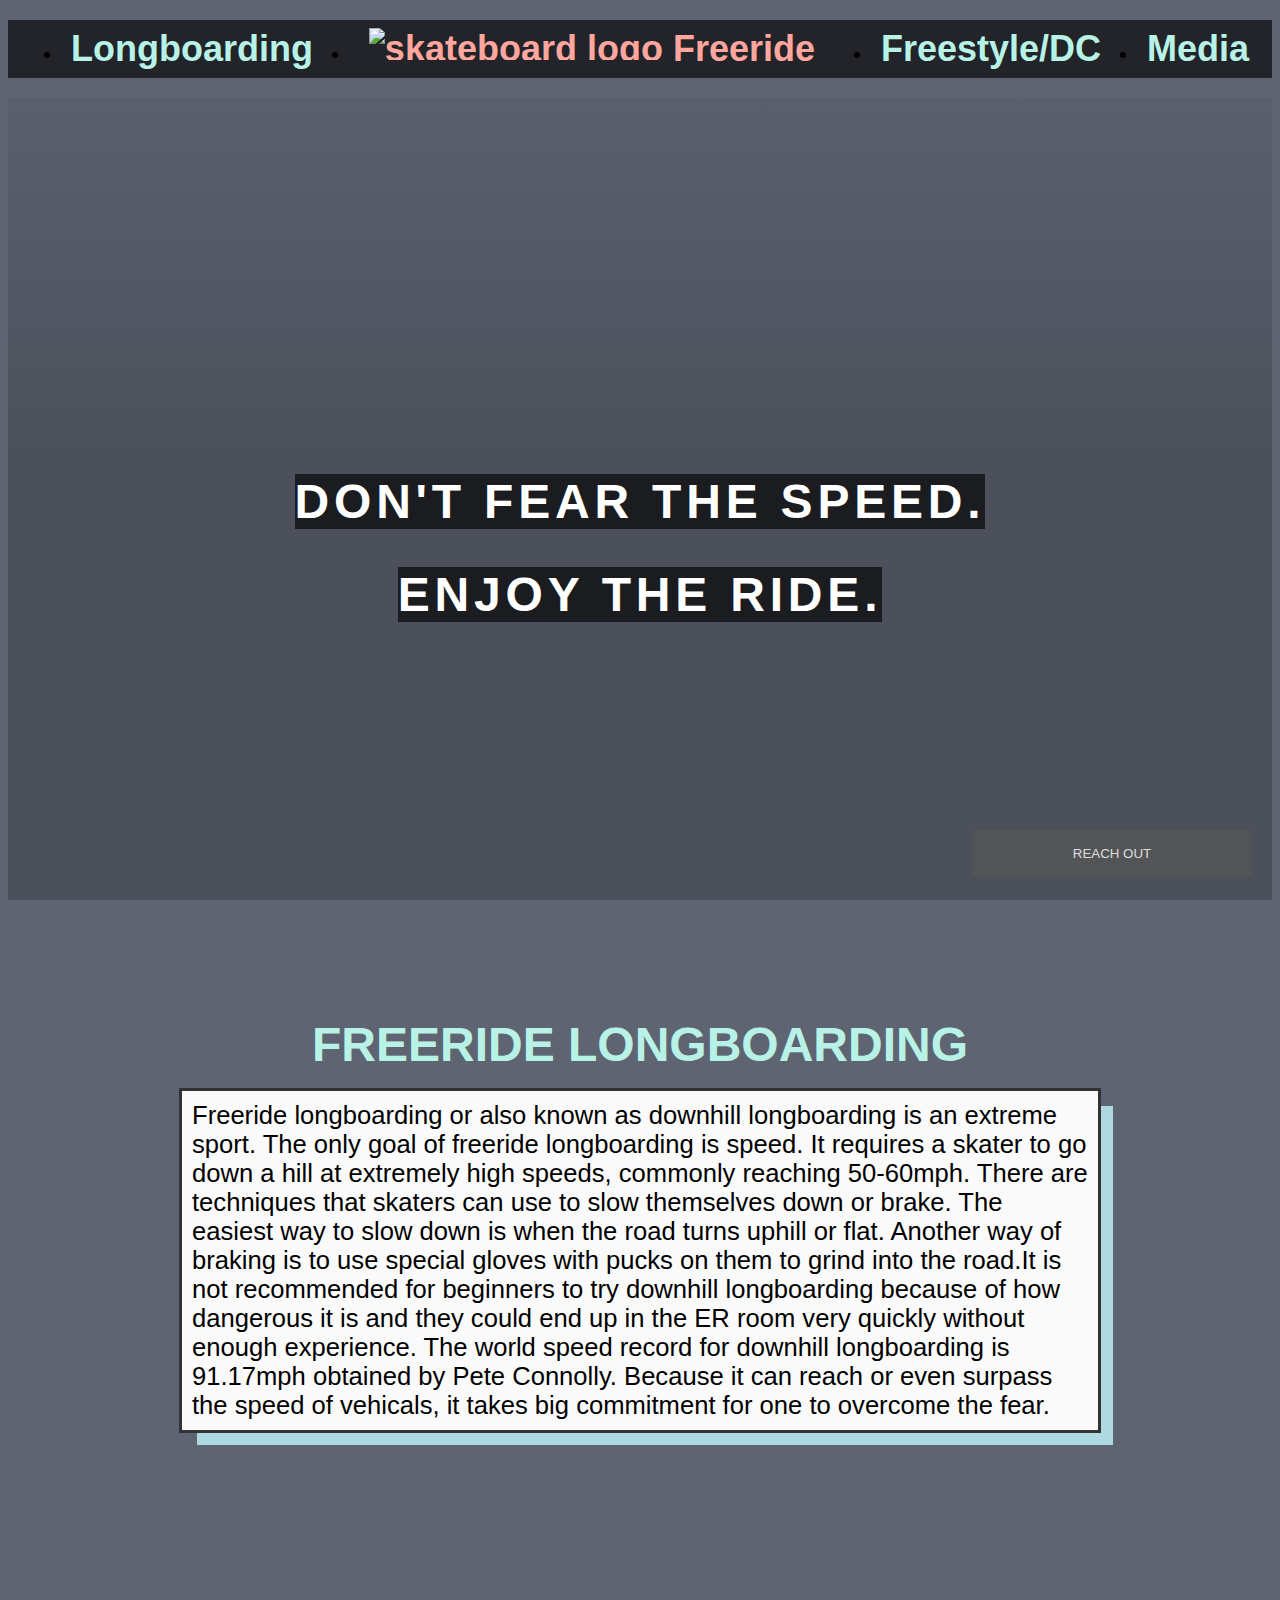
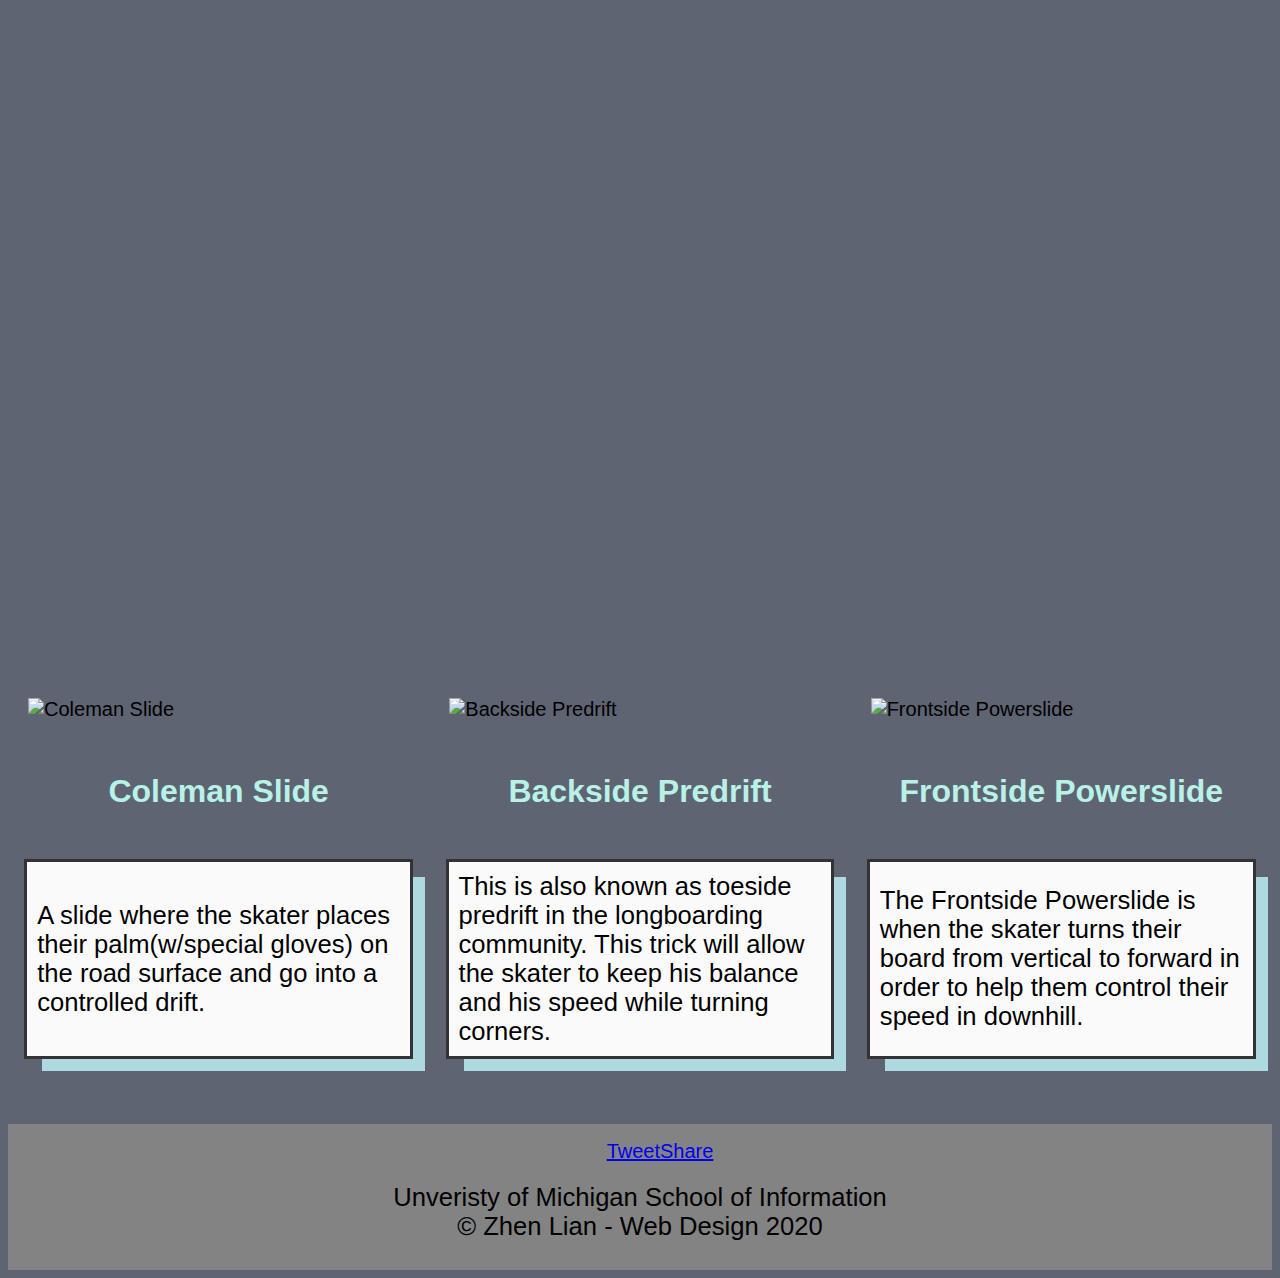
==== commit 4778c233: "accessibility" ====
--- a/freeride.html
+++ b/freeride.html
@@ -26,18 +26,20 @@
                     <li><a href='index.html'>Longboarding</a></li>
                     <li><a class='current' href='freeride.html'>
                         <img src='images/logo_icon.png' alt='skateboard logo' id='nav_logo'/> <!--http://www.clker.com/clipart-longboarding.html--><!--By Jon Schnabl 2011-->
-                        Freeride<img src='images/logo_icon.png' alt='skateboard logo' id='nav_logo'/></a></li>
+                        Freeride<img src='images/logo_icon.png' alt='' id='nav_logo1'/></a></li>
                     <li><a href='freestyle.html'>Freestyle/DC</a></li>
                     <li><a href='media.html'>Media</a></li>
                 </ul>
             </nav>
         </header>
         <main>
+            <div>
             <div class='parallax'>
                 <h1>don't fear the speed.</h1>
                 <h1>enjoy the ride.</h1>
             </div>
-            <div class='freeride_content' id='main'>
+            <section class='freeride_content' id='main'>
+                <article id='content'>
                 <h2>Freeride Longboarding</h2>
                 <p>Freeride longboarding or also known as downhill longboarding is an extreme sport. The only goal
                     of freeride longboarding is speed. It requires a skater to go down a hill at extremely high
@@ -49,6 +51,7 @@
                     for downhill longboarding is 91.17mph obtained by Pete Connolly. Because it can reach or even 
                     surpass the speed of vehicals, it takes big commitment for one to overcome the fear.
                 </p>
+                </article>
                 <iframe id='yt_vid' src="https://www.youtube.com/embed/yxGcDILnf7Q" title='freeriding' frameborder="0" allow="accelerometer; autoplay; clipboard-write; encrypted-media; gyroscope; picture-in-picture" allowfullscreen></iframe>
                 <div class='img_container'>
                 <div id='fr_image1'>
@@ -73,8 +76,8 @@
                         forward in order to help them control their speed in downhill.
                     </p>
                 </div>
-            </div>
-            <div>
+            </section>
+            <section>
                 <button class='open-btn' onclick='openForm()'>REACH OUT</button>
                 <div class='form_popup' id = 'popup_form'>
                     <form action ='https://formspree.io/f/xjvprprk' class='form_container' method = 'POST'>
@@ -97,7 +100,7 @@
                     </fieldset>
                     </form>
                 </div>
-            </div>
+            </section>
         </main>
         <footer>
             <div class = 'social_media'>
--- a/css/style.css
+++ b/css/style.css
@@ -394,6 +394,10 @@
     content: '🛹';
 }
 
+.video_gallery input :hover {
+    color: red;
+}
+
 #video1:checked ~ .video1, #video2:checked ~ .video2, #video3:checked ~ .video3{ /* sibling*/
     animation: 1200ms fadeIn ease;
     animation-fill-mode: both;
@@ -939,6 +943,10 @@
         transition: none;    
     }
 
+    .nav_bar img {
+        animation-duration: 0ms !important;
+    }
+
     #pause_video {
         -webkit-transition: none;
         transition: none; 
